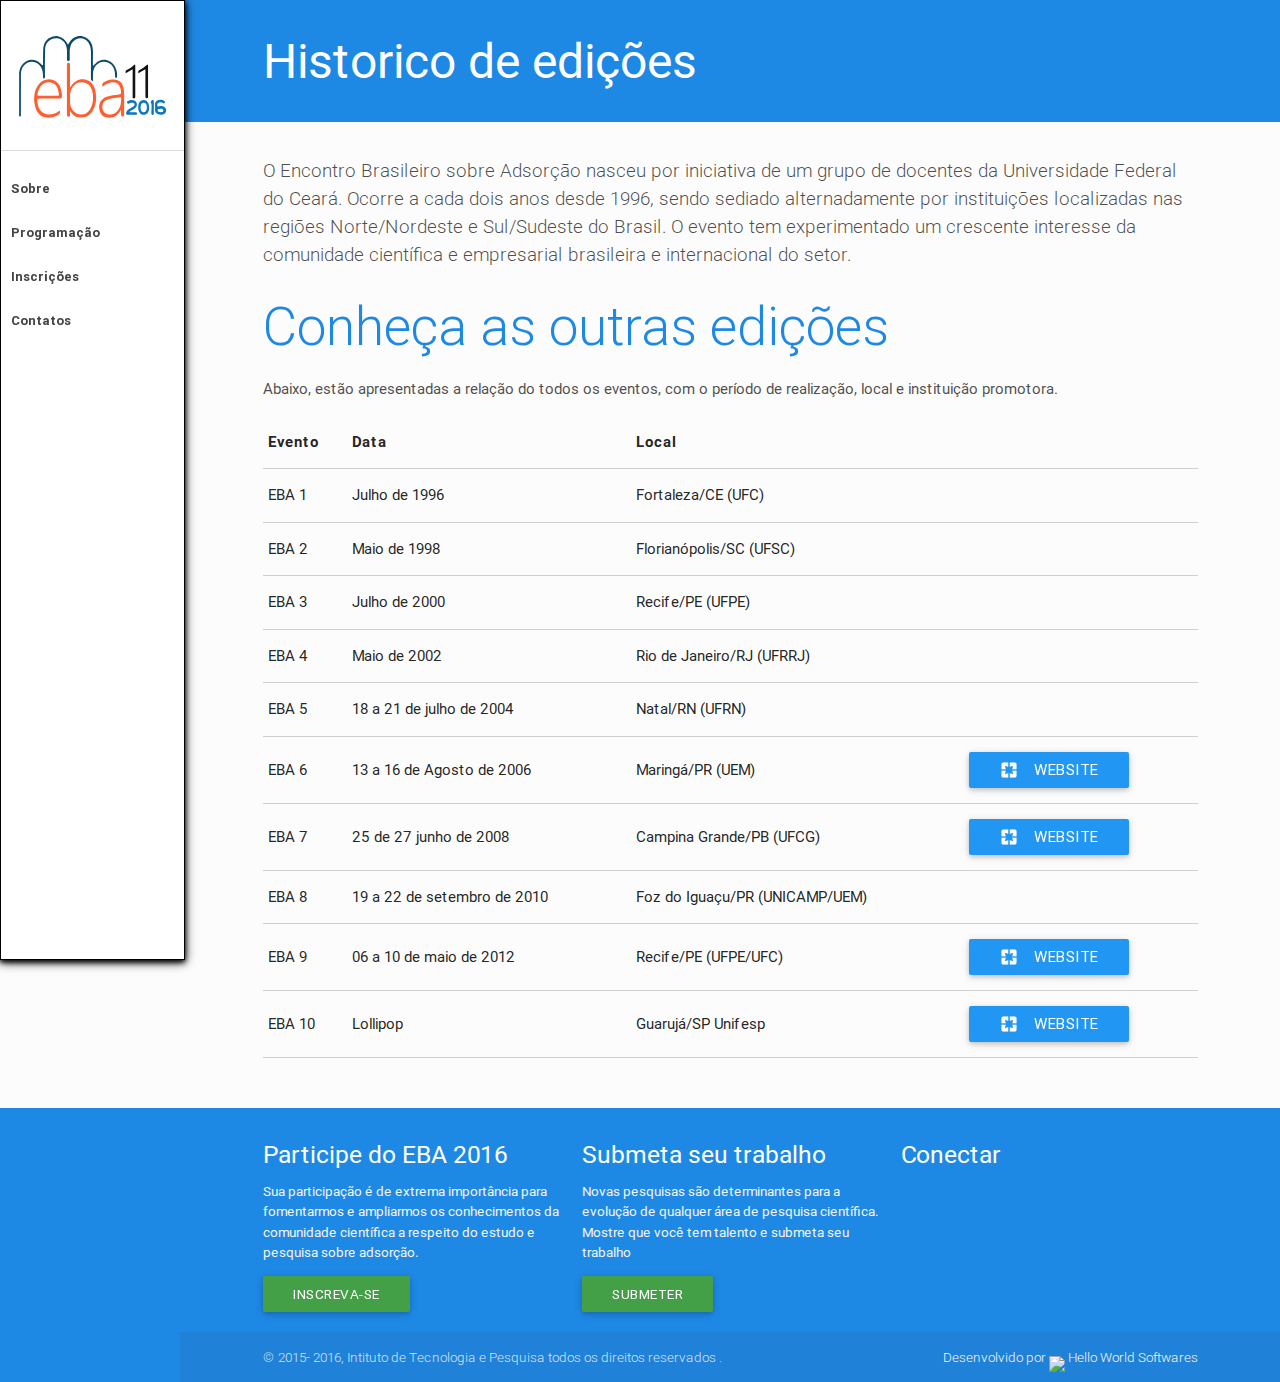
==== add/inscrever.html @ fa207af8 "layout inicial" ====
<!DOCTYPE html>
<html lang="en">

<head>
    <meta http-equiv="Content-Type" content="text/html; charset=UTF-8" />
    <meta name="viewport" content="width=device-width, initial-scale=1, maximum-scale=1.0" />
    <title>EBA Encontro Brasileiro sobre Adsorção </title>

    <!-- CSS  -->
    <link href="https://fonts.googleapis.com/icon?family=Material+Icons" rel="stylesheet">
    <link href="../css/materialize.css" type="text/css" rel="stylesheet" media="screen,projection" />
    <link href="../css/style.css" type="text/css" rel="stylesheet" media="screen,projection" />
    <link href="../css/animate.css" type="text/css" rel="stylesheet" media="screen,projection" />
    <link rel="stylesheet" href="https://cdnjs.cloudflare.com/ajax/libs/material-design-iconic-font/2.1.1/css/material-design-iconic-font.min.css">
</head>

<body>

    <header>
        <nav class="top-nav">
            <div class="container wow">
                <div class="nav-wrapper wow zoomIn"><a class="page-title truncate">Historico de edições</a>
                </div>
            </div>
        </nav>


        <div class="container"><a href="../index.html" data-activates="nav-mobile" class="button-collapse top-nav full hide-on-large-only"><i class="mdi-navigation-menu"></i></a>
        </div>
        <ul id="nav-mobile" class="side-nav fixed " style="width: 185px;">
            <li class="logo">
                <a id="logo-container" href="../index.html" class="brand-logo wow zoomIn">
                    <img src="../res/eba.svg" style="max-width:150px"> </a>
            </li>


            <li class="no-padding">
                <ul class="collapsible  collapsible-accordion">
                    <li class="bold"><a class="collapsible-header  waves-effect waves-blue">Sobre</a>
                        <div class="collapsible-body" style="display: block;">
                            <ul>
                                <li><a href="../index.html#objetivo">Objetivos</a>
                                </li>
                                <li><a href="../index.html#areas">Áreas</a>
                                </li>
                                <li><a href="../index.html#apoio">Patrocinadores</a>
                                </li>
                                <li><a href="../sobre/historico.html">Histórico</a>
                                </li>
                                <li><a href="../sobre/organizacao.html">Comissão Organizadora</a>
                                </li>
                                <li><a href="../sobre/comite.html">Comitê Científico</a>
                                </li>

                            </ul>
                        </div>
                    </li>


                    <li class="no-padding">
                        <ul class="collapsible collapsible-accordion">

                            <li class="bold">
                                <a class="collapsible-header  waves-effect waves-blue">Programação</a>
                                <div class="collapsible-body" style="display: block;">
                                    <ul>
                                        <li><a href="../programacao/palestras.html">Palestras e cursos</a>
                                        </li>
                                        <li><a href="../programacao/conferencistas.html">Conferencistas</a>
                                        </li>
                                        <li><a href="../programacao/escola.html">Escola de adsorção</a>
                                        </li>

                                    </ul>
                                </div>
                            </li>
                        </ul>
                    </li>


                    <li class="no-padding">
                        <ul class="collapsible collapsible-accordion">

                            <li class="bold">
                                <a class="collapsible-header  waves-effect waves-blue">Inscrições</a>
                                <div class="collapsible-body" style="display: block;">
                                    <ul>
                                        <li class="active"><a href="../add/inscrever.html">Increver-se</a>
                                        </li>
                                        <li><a href="../add/trabalho.html">Submeter trabalho</a>
                                        </li>
                                    </ul>
                                </div>
                            </li>
                        </ul>
                    </li>


                    <li class="no-padding">
                        <ul class="collapsible collapsible-accordion">

                            <li class="bold">
                                <a class="collapsible-header  waves-effect waves-blue">Contatos</a>
                                <div class="collapsible-body" style="display: block;">
                                    <ul>
                                        <li><a href="../contato/local.html">Midias digitais</a>
                                        </li>

                                        <li><a href="../contato/local.html#local">Local</a>
                                        </li>
                                        <li><a href="../contato/local.html#hospedagem">Hospedagem</a>
                                        </li>
                                        <li><a href="../contato/faq.html">Dúvidas</a>
                                        </li>
                                    </ul>
                                </div>
                            </li>
                        </ul>
                    </li>


                </ul>

            </li>
        </ul>

    </header>

    <main>
        <div class="container">
            <div class="row">

                <div class="col s12 m12 l12">

                    <div class="section wow">
                        <div id="roboto" class="scrollspy wow slideInLeft">

                            <p class="caption">O Encontro Brasileiro sobre Adsorção nasceu por iniciativa de um grupo de docentes da Universidade Federal do Ceará. Ocorre a cada dois anos desde 1996, sendo sediado alternadamente por instituições localizadas nas regiões Norte/Nordeste e Sul/Sudeste do Brasil. O evento tem experimentado um crescente interesse da comunidade científica e empresarial brasileira e internacional do setor. </p>
                        </div>


                        <div id="headers" class="section scrollspy" style="padding-top: 0px;">
                            <h2 class="header wow slideInRight">Conheça as outras edições</h2>
                            <p class="wow slideInLeft">Abaixo, estão apresentadas a relação do todos os eventos, com o período de realização, local e instituição promotora.</p>

                            <table class="bordered hoverable responsive-table wow zoomIn">
                                <thead>
                                    <tr>
                                        <th data-field="id">Evento</th>
                                        <th data-field="data">Data</th>
                                        <th data-field="local">Local</th>
                                        <th data-field="url"></th>
                                    </tr>
                                </thead>

                                <tbody>
                                    <tr>
                                        <td>EBA 1</td>
                                        <td>Julho de 1996</td>
                                        <td>Fortaleza/CE (UFC)</td>
                                        <td>
                                        </td>
                                    </tr>
                                    <tr>
                                        <td>EBA 2</td>
                                        <td>Maio de 1998</td>
                                        <td>Florianópolis/SC (UFSC)</td>
                                        <td></td>
                                    </tr>
                                    <tr>
                                        <td>EBA 3</td>
                                        <td>Julho de 2000</td>
                                        <td>Recife/PE (UFPE)</td>
                                        <td></td>
                                    </tr>
                                    <tr>
                                        <td>EBA 4</td>
                                        <td>Maio de 2002</td>
                                        <td>Rio de Janeiro/RJ (UFRRJ)</td>
                                        <td></td>
                                    </tr>
                                    <tr>
                                        <td>EBA 5</td>
                                        <td>18 a 21 de julho de 2004</td>
                                        <td>Natal/RN (UFRN)</td>
                                        <td></td>
                                    </tr>
                                    <tr>
                                        <td>EBA 6</td>
                                        <td>13 a 16 de Agosto de 2006</td>
                                        <td>Maringá/PR (UEM)</td>
                                        <td><a class="waves-effect waves-light  blue btn" href="http://www.deq.uem.br/eventos/eba2006/eng/principal.htm" target="_blank"><i class="material-icons left">pages</i>website</a>

                                        </td>
                                    </tr>
                                    <tr>
                                        <td>EBA 7</td>
                                        <td>25 de 27 junho de 2008</td>
                                        <td>Campina Grande/PB (UFCG)</td>
                                        <td><a class="waves-effect waves-light  blue btn" href="http://eba7.cct.ufcg.edu.br/" target="_blank"><i class="material-icons left">pages</i>website</a>

                                        </td>
                                    </tr>
                                    <tr>
                                        <td>EBA 8</td>
                                        <td>19 a 22 de setembro de 2010</td>
                                        <td>Foz do Iguaçu/PR (UNICAMP/UEM)</td>
                                        <td></td>
                                    </tr>
                                    <tr>
                                        <td>EBA 9</td>
                                        <td>06 a 10 de maio de 2012</td>
                                        <td>Recife/PE (UFPE/UFC)</td>
                                        <td><a class="waves-effect waves-light  blue btn" href="http://eba2012.blogspot.com.br/" target="_blank"><i class="material-icons left">pages</i>website</a>

                                        </td>
                                    </tr>
                                    <tr>
                                        <td>EBA 10</td>
                                        <td>Lollipop</td>
                                        <td>Guarujá/SP Unifesp</td>
                                        <td><a class="waves-effect waves-light  blue btn" href="http://www2.unifesp.br/home_diadema/eba2014/" target="_blank"><i class="material-icons left">pages</i>website</a>

                                        </td>
                                    </tr>


                                </tbody>
                            </table>

                        </div>





                    </div>

                </div>

            </div>
        </div>
        <!-- End Container -->
    </main>


    <footer class="page-footer">
        <div class="container">
            <div class="row">
                <div class="col l4 s12">
                    <h5 class="white-text">Participe do EBA 2016</h5>
                    <p class="grey-text text-lighten-4">Sua participação é de extrema importância para fomentarmos e ampliarmos os conhecimentos da comunidade científica a respeito do estudo e pesquisa sobre adsorção.</p>



                    <button class="btn waves-effect waves-green green darken-1" type="submit" name="action">Inscreva-se</button>


                </div>
                <div class="col l4 s12">
                    <h5 class="white-text">Submeta seu trabalho</h5>
                    <p class="grey-text text-lighten-4">Novas pesquisas são determinantes para a evolução de qualquer área de pesquisa científica. Mostre que você tem talento e submeta seu trabalho</p>
                    <a class="btn waves-effect waves-light green darken-1" target="_blank" href="">Submeter</a>
                </div>
                <div class="col l4 s12" style="overflow: hidden;">
                    <h5 class="white-text">Conectar</h5>


                    <iframe id="twitter-widget-0" scrolling="no" frameborder="0" allowtransparency="true" src="http://platform.twitter.com/widgets/follow_button.36a0bf81ff285eb6cad31df608651a2f.pt.html#_=1436467638338&amp;dnt=true&amp;id=twitter-widget-0&amp;lang=pt&amp;screen_name=MaterializeCSS&amp;show_count=true&amp;show_screen_name=true&amp;size=l" class="twitter-follow-button twitter-follow-button" title="Twitter Follow Button" data-twttr-rendered="true" style="position: static; visibility: visible; width: 305px; height: 28px;"></iframe>
                    <br>
                    <div id="___follow_0" style="text-indent: 0px; margin: 0px; padding: 0px; border-style: none; float: none; line-height: normal; font-size: 1px; vertical-align: baseline; display: inline-block; width: 146px; height: 24px; background: transparent;">
                        <iframe frameborder="0" hspace="0" marginheight="0" marginwidth="0" scrolling="no" style="position: static; top: 0px; width: 146px; margin: 0px; border-style: none; left: 0px; visibility: visible; height: 24px;" tabindex="0" vspace="0" width="100%" id="I0_1436467638289" name="I0_1436467638289" src="https://apis.google.com/u/0/_/widget/render/follow?usegapi=1&amp;annotation=bubble&amp;height=24&amp;rel=publisher&amp;origin=http%3A%2F%2Fmaterializecss.com&amp;url=https%3A%2F%2Fplus.google.com%2F108619793845925798422&amp;gsrc=3p&amp;ic=1&amp;jsh=m%3B%2F_%2Fscs%2Fapps-static%2F_%2Fjs%2Fk%3Doz.gapi.pt_BR.GdIo_KdIb4k.O%2Fm%3D__features__%2Fam%3DQQ%2Frt%3Dj%2Fd%3D1%2Ft%3Dzcms%2Frs%3DAGLTcCMRjA0hIP6hquuXfRncz-bacODNyg#_methods=onPlusOne%2C_ready%2C_close%2C_open%2C_resizeMe%2C_renderstart%2Concircled%2Cdrefresh%2Cerefresh%2Conload&amp;id=I0_1436467638289&amp;parent=http%3A%2F%2Fmaterializecss.com&amp;pfname=&amp;rpctoken=41582287" data-gapiattached="true"></iframe>
                    </div>
                </div>
            </div>
        </div>
        <div class="footer-copyright">
            <div class="container">© 2015- 2016, Intituto de Tecnologia e Pesquisa todos os direitos reservados . <a class="grey-text text-lighten-4 right" href="http://www.helloworldsoft.com" target="_blank">Desenvolvido por <img src="http://helloworldsoft.com/img/marca%20fundo%20transparente.png" style="max-height:30px;margin-bottom: -10px;"> Hello World Softwares</a> </div>
        </div>
    </footer>

    <!--  Scripts-->
    <script src="https://code.jquery.com/jquery-2.1.1.min.js"></script>
    <script src="../js/materialize.js"></script>
    <script src="../js/init.js"></script>
    <script src="https://cdnjs.cloudflare.com/ajax/libs/wow/1.1.2/wow.js"></script>
    <script>
        new WOW().init();
    </script>
    <script src="../js/init.js"></script>

</body>

</html>
---- css/style.css ----
/* Custom Stylesheet */
/**
 * Use this file to override Materialize files so you can update
 * the core Materialize files in the future
 *
 * Made By MaterializeCSS.com
 */

.icon-block {
    padding: 0 15px;
}

.icon-block .material-icons {
    font-size: inherit;
}

.os-animation {
    opacity: 0;
}

.os-animation.animated {
    opacity: 1;
}

.parallax-titulo h3,
.parallax-titulo h4,
.parallax-titulo h5,
.parallax-titulo h2 {
    color: white;
    text-shadow: 2px 2px rgba(51, 51, 51, 0.5);
    text-align: center;
}

#map {
    border: 2px solid #0099ff;
    margin-top: 20px;
    border-radius: 50%;
box-shadow: 0 4px 5px 0 rgba(1, 0, 0, 0.66), 0 2px 10px 0 rgba(0, 0, 0, 0.72);
   
}
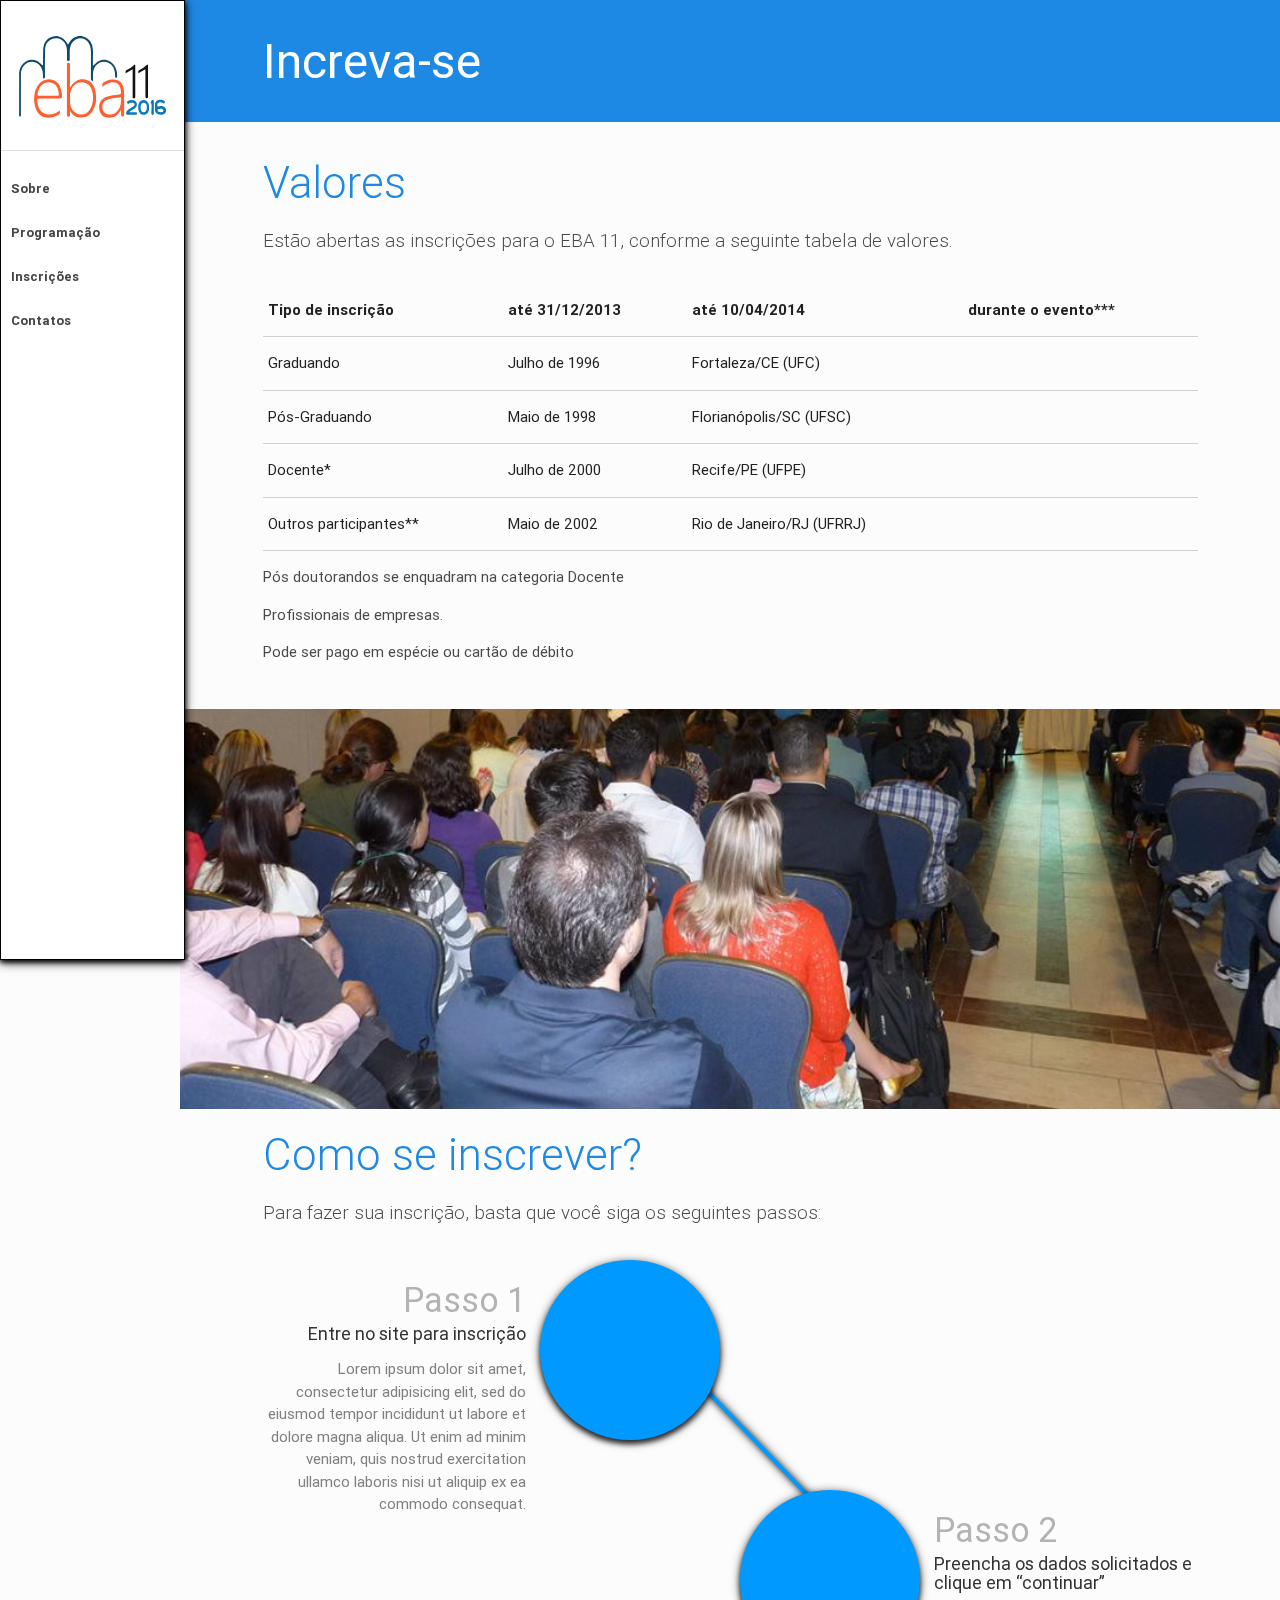
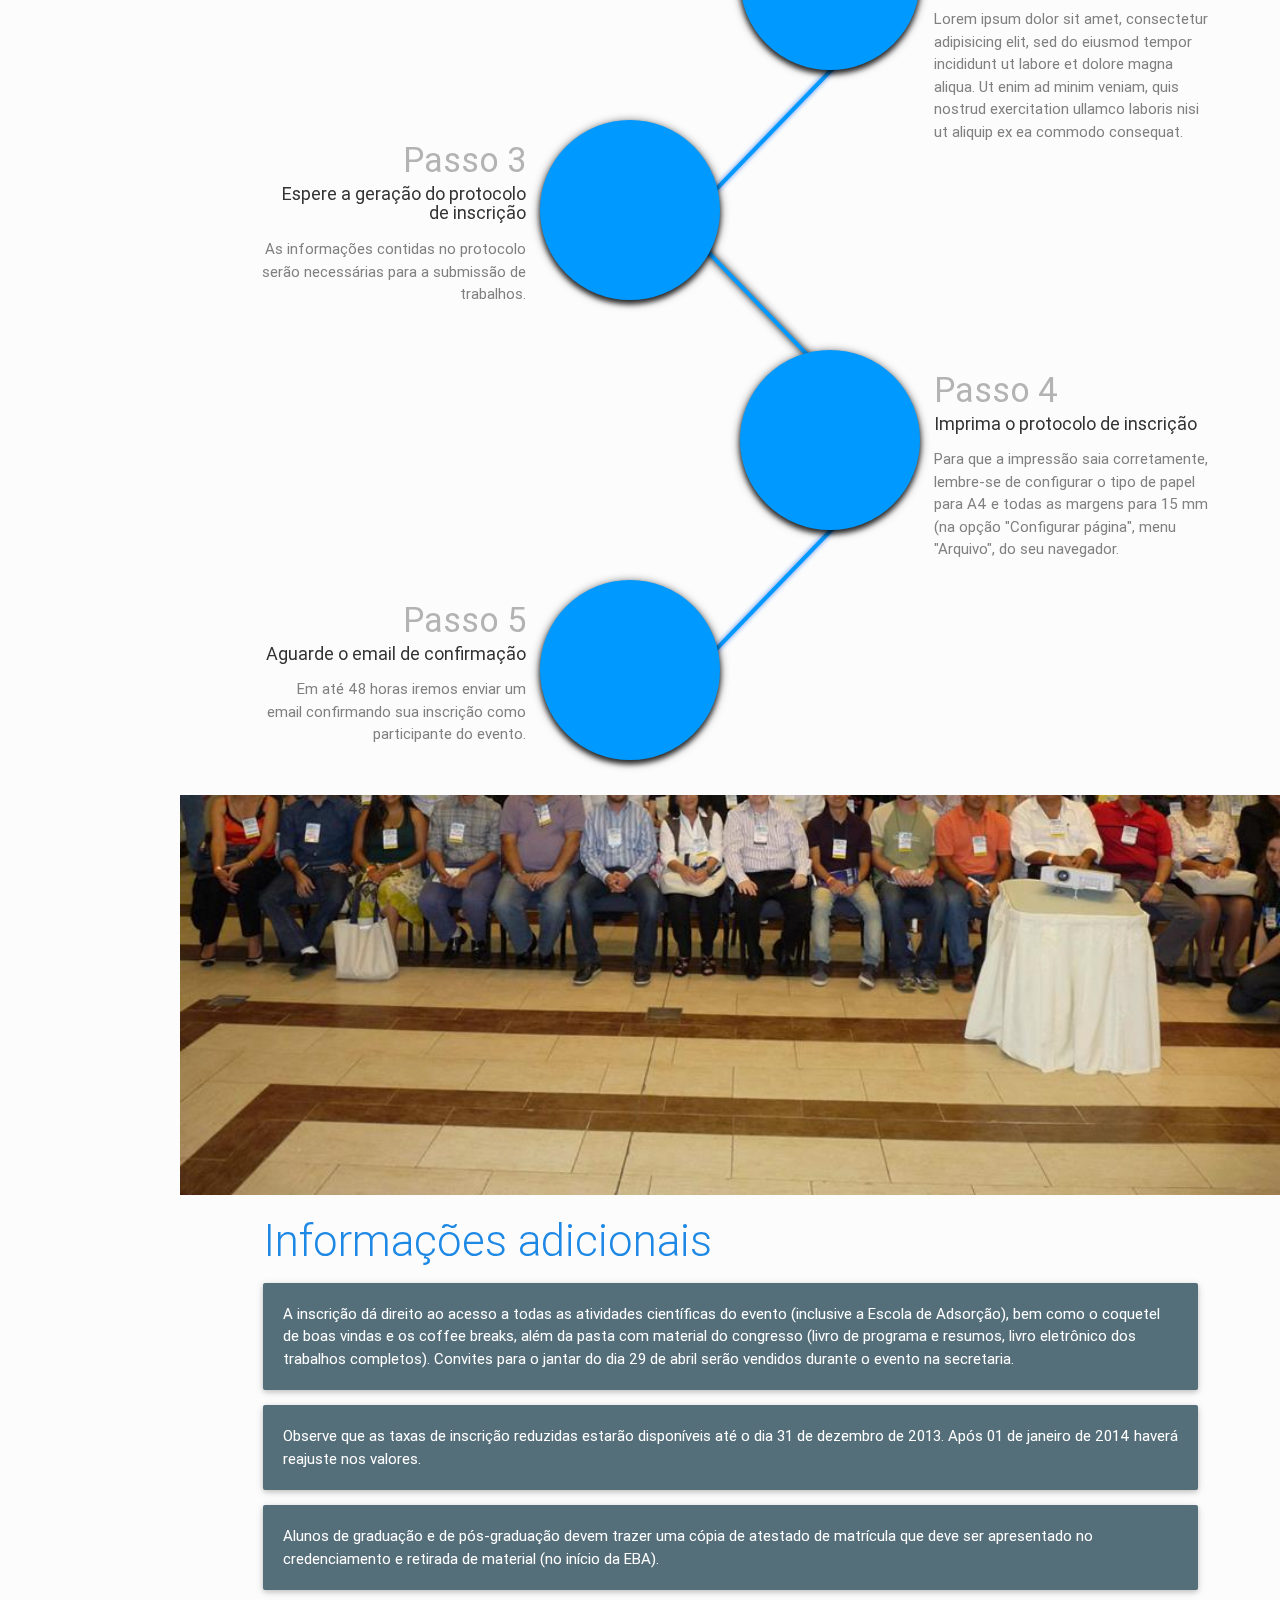
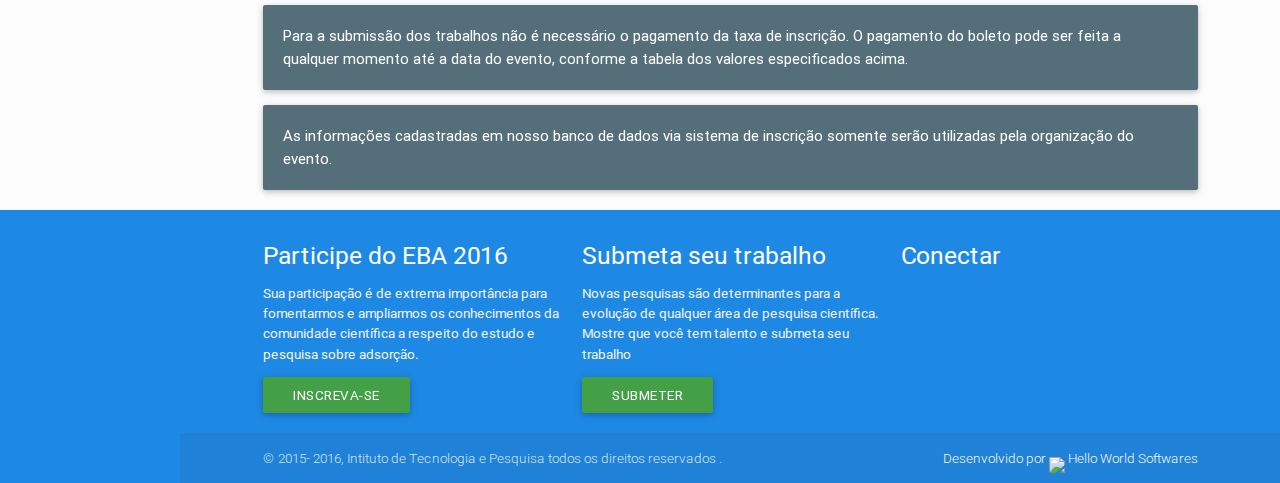
==== commit eed62448: "Inclusão das opções de inscrever e submeter trabalhos." ====
--- a/add/inscrever.html
+++ b/add/inscrever.html
@@ -5,6 +5,7 @@
     <meta http-equiv="Content-Type" content="text/html; charset=UTF-8" />
     <meta name="viewport" content="width=device-width, initial-scale=1, maximum-scale=1.0" />
     <title>EBA Encontro Brasileiro sobre Adsorção </title>
+     <link rel="icon" type="image/png"  href="http://irdl.info.yorku.ca/files/2014/04/category-icon-speaker.png">
 
     <!-- CSS  -->
     <link href="https://fonts.googleapis.com/icon?family=Material+Icons" rel="stylesheet">
@@ -19,7 +20,7 @@
     <header>
         <nav class="top-nav">
             <div class="container wow">
-                <div class="nav-wrapper wow zoomIn"><a class="page-title truncate">Historico de edições</a>
+                <div class="nav-wrapper wow zoomIn"><a class="page-title truncate">Increva-se</a>
                 </div>
             </div>
         </nav>
@@ -29,7 +30,7 @@
         </div>
         <ul id="nav-mobile" class="side-nav fixed " style="width: 185px;">
             <li class="logo">
-                <a id="logo-container" href="../index.html" class="brand-logo wow zoomIn">
+                <a id="logo-container" href="../index.html" class="brand-logo animated zoomIn">
                     <img src="../res/eba.svg" style="max-width:150px"> </a>
             </li>
 
@@ -128,119 +129,214 @@
 
     <main>
         <div class="container">
-            <div class="row">
-
-                <div class="col s12 m12 l12">
-
-                    <div class="section wow">
-                        <div id="roboto" class="scrollspy wow slideInLeft">
-
-                            <p class="caption">O Encontro Brasileiro sobre Adsorção nasceu por iniciativa de um grupo de docentes da Universidade Federal do Ceará. Ocorre a cada dois anos desde 1996, sendo sediado alternadamente por instituições localizadas nas regiões Norte/Nordeste e Sul/Sudeste do Brasil. O evento tem experimentado um crescente interesse da comunidade científica e empresarial brasileira e internacional do setor. </p>
-                        </div>
-
-
-                        <div id="headers" class="section scrollspy" style="padding-top: 0px;">
-                            <h2 class="header wow slideInRight">Conheça as outras edições</h2>
-                            <p class="wow slideInLeft">Abaixo, estão apresentadas a relação do todos os eventos, com o período de realização, local e instituição promotora.</p>
-
-                            <table class="bordered hoverable responsive-table wow zoomIn">
-                                <thead>
-                                    <tr>
-                                        <th data-field="id">Evento</th>
-                                        <th data-field="data">Data</th>
-                                        <th data-field="local">Local</th>
-                                        <th data-field="url"></th>
-                                    </tr>
-                                </thead>
-
-                                <tbody>
-                                    <tr>
-                                        <td>EBA 1</td>
-                                        <td>Julho de 1996</td>
-                                        <td>Fortaleza/CE (UFC)</td>
-                                        <td>
-                                        </td>
-                                    </tr>
-                                    <tr>
-                                        <td>EBA 2</td>
-                                        <td>Maio de 1998</td>
-                                        <td>Florianópolis/SC (UFSC)</td>
-                                        <td></td>
-                                    </tr>
-                                    <tr>
-                                        <td>EBA 3</td>
-                                        <td>Julho de 2000</td>
-                                        <td>Recife/PE (UFPE)</td>
-                                        <td></td>
-                                    </tr>
-                                    <tr>
-                                        <td>EBA 4</td>
-                                        <td>Maio de 2002</td>
-                                        <td>Rio de Janeiro/RJ (UFRRJ)</td>
-                                        <td></td>
-                                    </tr>
-                                    <tr>
-                                        <td>EBA 5</td>
-                                        <td>18 a 21 de julho de 2004</td>
-                                        <td>Natal/RN (UFRN)</td>
-                                        <td></td>
-                                    </tr>
-                                    <tr>
-                                        <td>EBA 6</td>
-                                        <td>13 a 16 de Agosto de 2006</td>
-                                        <td>Maringá/PR (UEM)</td>
-                                        <td><a class="waves-effect waves-light  blue btn" href="http://www.deq.uem.br/eventos/eba2006/eng/principal.htm" target="_blank"><i class="material-icons left">pages</i>website</a>
-
-                                        </td>
-                                    </tr>
-                                    <tr>
-                                        <td>EBA 7</td>
-                                        <td>25 de 27 junho de 2008</td>
-                                        <td>Campina Grande/PB (UFCG)</td>
-                                        <td><a class="waves-effect waves-light  blue btn" href="http://eba7.cct.ufcg.edu.br/" target="_blank"><i class="material-icons left">pages</i>website</a>
-
-                                        </td>
-                                    </tr>
-                                    <tr>
-                                        <td>EBA 8</td>
-                                        <td>19 a 22 de setembro de 2010</td>
-                                        <td>Foz do Iguaçu/PR (UNICAMP/UEM)</td>
-                                        <td></td>
-                                    </tr>
-                                    <tr>
-                                        <td>EBA 9</td>
-                                        <td>06 a 10 de maio de 2012</td>
-                                        <td>Recife/PE (UFPE/UFC)</td>
-                                        <td><a class="waves-effect waves-light  blue btn" href="http://eba2012.blogspot.com.br/" target="_blank"><i class="material-icons left">pages</i>website</a>
-
-                                        </td>
-                                    </tr>
-                                    <tr>
-                                        <td>EBA 10</td>
-                                        <td>Lollipop</td>
-                                        <td>Guarujá/SP Unifesp</td>
-                                        <td><a class="waves-effect waves-light  blue btn" href="http://www2.unifesp.br/home_diadema/eba2014/" target="_blank"><i class="material-icons left">pages</i>website</a>
-
-                                        </td>
-                                    </tr>
-
-
-                                </tbody>
-                            </table>
-
-                        </div>
-
-
-
-
-
+
+
+            <div class="col s12 m12 l12">
+
+                <div class="section wow">
+                    <div id="roboto" class="scrollspy wow slideInLeft">
+                        <h3 class="header">Valores</h3>
+                        <p class="caption">Estão abertas as inscrições para o EBA 11, conforme a seguinte tabela de valores.</p>
                     </div>
 
-                </div>
-
-            </div>
-        </div>
-        <!-- End Container -->
+
+                    <div id="headers" class="section scrollspy" style="padding-top: 0px;">
+
+
+                        <table class="bordered hoverable responsive-table wow zoomIn">
+                            <thead>
+                                <tr>
+                                    <th data-field="id">Tipo de inscrição</th>
+                                    <th data-field="data">até 31/12/2013</th>
+                                    <th data-field="local">até 10/04/2014</th>
+                                    <th data-field="url">durante o evento***</th>
+                                </tr>
+                            </thead>
+
+                            <tbody>
+                                <tr>
+                                    <td>Graduando</td>
+                                    <td>Julho de 1996</td>
+                                    <td>Fortaleza/CE (UFC)</td>
+                                    <td>
+                                    </td>
+                                </tr>
+                                <tr>
+                                    <td>Pós-Graduando</td>
+                                    <td>Maio de 1998</td>
+                                    <td>Florianópolis/SC (UFSC)</td>
+                                    <td></td>
+                                </tr>
+                                <tr>
+                                    <td>Docente*</td>
+                                    <td>Julho de 2000</td>
+                                    <td>Recife/PE (UFPE)</td>
+                                    <td></td>
+                                </tr>
+                                <tr>
+                                    <td>Outros participantes**</td>
+                                    <td>Maio de 2002</td>
+                                    <td>Rio de Janeiro/RJ (UFRRJ)</td>
+                                    <td></td>
+                                </tr>
+                            </tbody>
+                        </table>
+
+                        <p class="wow slideInLeft">Pós doutorandos se enquadram na categoria Docente</p>
+                        <p class="wow slideInRight">Profissionais de empresas.</p>
+                        <p class="wow slideInLeft">Pode ser pago em espécie ou cartão de débito</p>
+                    </div>
+                </div>
+            </div>
+        </div>
+
+        <div class="parallax-container" style="max-height:400px;">
+            <div class="parallax">
+                <img src="../img/eba01.jpg">
+                <div class="parallax-titulo">
+                </div>
+            </div>
+        </div>
+
+
+        <div class="container">
+            <h3 class="header wow fadeInRight ">Como se inscrever?</h3>
+            <p class="caption wow slideInLeft">
+                Para fazer sua inscrição, basta que você siga os seguintes passos:
+            </p>
+            <div class="container">
+
+                <div class=" row col l12">
+
+                    <ul class="timeline">
+                        <li class="wow slideInLeft">
+                            <div class="timeline-image wow flipInX">
+                                <img class="circle responsive-img" src="http://lorempixel.com/250/250/cats/1" alt="">
+                            </div>
+                            <div class="timeline-panel wow zoomIn">
+                                <div class="timeline-heading">
+                                    <h4>Passo 1</h4>
+                                    <h4 class="subheading">Entre no site para inscrição</h4>
+                                </div>
+                                <div class="timeline-body">
+                                    <p class="text-muted ">
+                                        Lorem ipsum dolor sit amet, consectetur adipisicing elit, sed do eiusmod tempor incididunt ut labore et dolore magna aliqua. Ut enim ad minim veniam, quis nostrud exercitation ullamco laboris nisi ut aliquip ex ea commodo consequat.
+                                    </p>
+                                </div>
+                            </div>
+                            <div class="line"></div>
+                        </li>
+                        <li class="timeline-inverted wow slideInRight">
+                            <div class="timeline-image">
+                                <img class="circle responsive-img" src="http://lorempixel.com/250/250/cats/2" alt="">
+                            </div>
+                            <div class="timeline-panel">
+                                <div class="timeline-heading">
+                                    <h4>Passo 2</h4>
+                                    <h4 class="subheading">Preencha os dados solicitados e clique em “continuar”</h4>
+                                </div>
+                                <div class="timeline-body">
+                                    <p class="text-muted">
+                                        Lorem ipsum dolor sit amet, consectetur adipisicing elit, sed do eiusmod tempor incididunt ut labore et dolore magna aliqua. Ut enim ad minim veniam, quis nostrud exercitation ullamco laboris nisi ut aliquip ex ea commodo consequat.
+                                    </p>
+                                </div>
+                            </div>
+                            <div class="line"></div>
+                        </li>
+                        <li class="wow slideInLeft">
+                            <div class="timeline-image">
+                                <img class="circle responsive-img" src="http://lorempixel.com/250/250/cats/3" alt="">
+                            </div>
+                            <div class="timeline-panel">
+                                <div class="timeline-heading">
+                                    <h4>Passo 3</h4>
+                                    <h4 class="subheading">Espere a geração do protocolo de inscrição </h4>
+                                </div>
+                                <div class="timeline-body">
+                                    <p class="text-muted">
+                                        As informações contidas no protocolo serão necessárias para a submissão de trabalhos.
+                                    </p>
+                                </div>
+                            </div>
+                            <div class="line"></div>
+                        </li>
+                        <li class="timeline-inverted wow slideInRight">
+                            <div class="timeline-image">
+                                <img class="circle responsive-img" src="http://lorempixel.com/250/250/cats/4" alt="">
+                            </div>
+                            <div class="timeline-panel">
+                                <div class="timeline-heading">
+                                    <h4>Passo 4</h4>
+                                    <h4 class="subheading">Imprima o protocolo de inscrição</h4>
+                                </div>
+                                <div class="timeline-body">
+                                    <p class="text-muted">
+                                        Para que a impressão saia corretamente, lembre-se de configurar o tipo de papel para A4 e todas as margens para 15 mm (na opção "Configurar página", menu "Arquivo", do seu navegador.
+                                    </p>
+                                </div>
+                            </div>
+                            <div class="line"></div>
+                        </li>
+                        <li class="wow slideInLeft">
+                            <div class="timeline-image">
+                                <img class="circle responsive-img" src="http://lorempixel.com/250/250/cats/5" alt="">
+                            </div>
+                            <div class="timeline-panel">
+                                <div class="timeline-heading">
+                                    <h4>Passo 5</h4>
+                                    <h4 class="subheading">Aguarde o email de confirmação</h4>
+                                </div>
+                                <div class="timeline-body">
+                                    <p class="text-muted">
+                                        Em até 48 horas iremos enviar um email confirmando sua inscrição como participante do evento.
+                                    </p>
+                                </div>
+                            </div>
+                        </li>
+                    </ul>
+                </div>
+            </div>
+        </div>
+
+        <div class="parallax-container" style="max-height:400px;">
+            <div class="parallax">
+                <img src="../img/eba02.jpg">
+                <div class="parallax-titulo">
+                </div>
+            </div>
+        </div>
+
+        <div class="container">
+            <h3 class="header wow fadeInRight ">Informações adicionais</h3>
+
+            <div class="card-panel blue-grey darken-1  wow fadeInUp" data-wow-delay="0.1s" style="color:white">
+                A inscrição dá direito ao acesso a todas as atividades científicas do evento (inclusive a Escola de Adsorção), bem como o coquetel de boas vindas e os coffee breaks, além da pasta com material do congresso (livro de programa e resumos, livro eletrônico dos trabalhos completos). Convites para o jantar do dia 29 de abril serão vendidos durante o evento na secretaria.
+            </div>
+
+            <div>
+
+                <div class="card-panel blue-grey darken-1 wow fadeInUp" data-wow-delay="0.3s" style="color:white">
+                    Observe que as taxas de inscrição reduzidas estarão disponíveis até o dia 31 de dezembro de 2013. Após 01 de janeiro de 2014 haverá reajuste nos valores.
+                </div>
+
+                <div class="card-panel blue-grey darken-1 wow fadeInUp" data-wow-delay="0.5s" style="color:white">
+                    Alunos de graduação e de pós-graduação devem trazer uma cópia de atestado de matrícula que deve ser apresentado no credenciamento e retirada de material (no início da EBA).
+                </div>
+
+
+                <div class="card-panel blue-grey  darken-1 wow fadeInUp" data-wow-delay="0.7s" style="color:white">
+                    Para a submissão dos trabalhos não é necessário o pagamento da taxa de inscrição. O pagamento do boleto pode ser feita a qualquer momento até a data do evento, conforme a tabela dos valores especificados acima.
+                </div>
+
+
+                <div class="card-panel blue-grey  darken-1 wow fadeInUp" data-wow-delay="0.9s" style="color:white">
+                    As informações cadastradas em nosso banco de dados via sistema de inscrição somente serão utilizadas pela organização do evento.
+                </div>
+
+
+
+            </div>
+
     </main>
 
 
--- a/css/style.css
+++ b/css/style.css
@@ -35,8 +35,276 @@
     border: 2px solid #0099ff;
     margin-top: 20px;
     border-radius: 50%;
-box-shadow: 0 4px 5px 0 rgba(1, 0, 0, 0.66), 0 2px 10px 0 rgba(0, 0, 0, 0.72);
-   
-}
-
-
+    box-shadow: 0 4px 5px 0 rgba(1, 0, 0, 0.66), 0 2px 10px 0 rgba(0, 0, 0, 0.72);
+}
+/* TIMELINE*/
+
+.timeline {
+    position: relative;
+    padding: 4px 0 0 0;
+    margin-top: 22px;
+    list-style: none;
+}
+
+.timeline>li:nth-child(even) {
+    position: relative;
+    margin-bottom: 50px;
+    height: 180px;
+    right: -100px;
+}
+
+.timeline>li:nth-child(odd) {
+    position: relative;
+    margin-bottom: 50px;
+    height: 180px;
+    left: -100px;
+}
+
+.timeline>li:before,
+.timeline>li:after {
+    content: " ";
+    display: table;
+}
+
+.timeline>li:after {
+    clear: both;
+    min-height: 170px;
+}
+
+.timeline > li .timeline-panel {
+    position: relative;
+    float: left;
+    width: 41%;
+    padding: 0 30px 20px 40px;
+    text-align: right;
+}
+
+.timeline>li .timeline-panel:before {
+    right: auto;
+    left: -15px;
+    border-right-width: 15px;
+    border-left-width: 0;
+}
+
+.timeline>li .timeline-panel:after {
+    right: auto;
+    left: -14px;
+    border-right-width: 14px;
+    border-left-width: 0;
+}
+
+.timeline>li .timeline-image {
+    z-index: 100;
+    position: absolute;
+    left: 50%;
+    border: 3px solid #0099ff;
+    border-radius: 100%;
+    background-color: #0099ff;
+    box-shadow: 0 4px 5px 0 rgba(1, 0, 0, 0.66), 0 2px 10px 0 rgba(0, 0, 0, 0.72);
+    width: 180px;
+    height: 180px;
+    margin-left: -90px;
+}
+
+.timeline>li .timeline-image h4 {
+    margin-top: 12px;
+    font-size: 10px;
+    line-height: 14px;
+}
+
+.timeline>li.timeline-inverted>.timeline-panel {
+    float: right;
+    padding: 0 30px 20px 30px;
+    text-align: left;
+}
+
+.timeline>li.timeline-inverted>.timeline-panel:before {
+    right: auto;
+    left: -15px;
+    border-right-width: 15px;
+    border-left-width: 0;
+}
+
+.timeline>li.timeline-inverted>.timeline-panel:after {
+    right: auto;
+    left: -14px;
+    border-right-width: 14px;
+    border-left-width: 0;
+}
+
+.timeline>li:last-child {
+    margin-bottom: 0;
+}
+
+.timeline .timeline-heading h4 {
+    margin-top: 22px;
+    margin-bottom: 4px;
+    padding: 0;
+    color: #b3b3b3;
+}
+
+.timeline .timeline-heading h4.subheading {
+    margin: 0;
+    padding: 0;
+    text-transform: none;
+    font-size: 18px;
+    color: #333333;
+}
+
+.timeline .timeline-body>p,
+.timeline .timeline-body>ul {
+    margin-bottom: 0;
+    color: #808080;
+}
+/*Style for even div.line*/
+
+.timeline>li:nth-child(odd) .line:before {
+    content: "";
+    position: absolute;
+    top: 60px;
+    bottom: 0;
+    left: 570px;
+    width: 4px;
+    height: 320px;
+    background-color: #0099ff;
+    -ms-transform: rotate(-44deg);
+    /* IE 9 */
+    
+    -webkit-transform: rotate(-44deg);
+    /* Safari */
+    
+    transform: rotate(-44deg);
+    box-shadow: 0 4px 5px 0 rgba(1, 0, 0, 0.66), 0 2px 10px 0 rgba(0, 0, 0, 0.72);
+}
+/*Style for odd div.line*/
+
+.timeline>li:nth-child(even) .line:before {
+    content: "";
+    position: absolute;
+    top: 60px;
+    bottom: 0;
+    left: 360px;
+    width: 4px;
+    height: 340px;
+    background-color: #0099ff;
+    -ms-transform: rotate(44deg);
+    /* IE 9 */
+    
+    -webkit-transform: rotate(44deg);
+    /* Safari */
+    
+    transform: rotate(44deg);
+    box-shadow: 0 0 5px #4582ec;
+}
+/* Medium Devices, .visible-md-* */
+
+@media (min-width: 992px) and (max-width: 1199px) {
+    .timeline > li:nth-child(even) {
+        margin-bottom: 0px;
+        min-height: 0px;
+        right: 0px;
+    }
+    .timeline > li:nth-child(odd) {
+        margin-bottom: 0px;
+        min-height: 0px;
+        left: 0px;
+    }
+    .timeline>li:nth-child(even) .timeline-image {
+        left: 0;
+        margin-left: 0px;
+    }
+    .timeline>li:nth-child(odd) .timeline-image {
+        left: 690px;
+        margin-left: 0px;
+    }
+    .timeline > li:nth-child(even) .timeline-panel {
+        width: 76%;
+        padding: 0 0 20px 0px;
+        text-align: left;
+    }
+    .timeline > li:nth-child(odd) .timeline-panel {
+        width: 70%;
+        padding: 0 0 20px 0px;
+        text-align: right;
+    }
+    .timeline > li .line {
+        display: none;
+    }
+}
+/* Small Devices, Tablets */
+
+@media (min-width: 768px) and (max-width: 991px) {
+    .timeline > li:nth-child(even) {
+        margin-bottom: 0px;
+        min-height: 0px;
+        right: 0px;
+    }
+    .timeline > li:nth-child(odd) {
+        margin-bottom: 0px;
+        min-height: 0px;
+        left: 0px;
+    }
+    .timeline>li:nth-child(even) .timeline-image {
+        left: 0;
+        margin-left: 0px;
+    }
+    .timeline>li:nth-child(odd) .timeline-image {
+        left: 520px;
+        margin-left: 0px;
+    }
+    .timeline > li:nth-child(even) .timeline-panel {
+        width: 70%;
+        padding: 0 0 20px 0px;
+        text-align: left;
+    }
+    .timeline > li:nth-child(odd) .timeline-panel {
+        width: 70%;
+        padding: 0 0 20px 0px;
+        text-align: right;
+    }
+    .timeline > li .line {
+        display: none;
+    }
+}
+/* Custom, iPhone Retina */
+
+@media only screen and (max-width: 767px) {
+    .timeline > li:nth-child(even) {
+        margin-bottom: 0px;
+        min-height: 0px;
+        right: 0px;
+    }
+    .timeline > li:nth-child(odd) {
+        margin-bottom: 0px;
+        min-height: 0px;
+        left: 0px;
+    }
+    .timeline>li .timeline-image {
+        position: static;
+        width: 150px;
+        height: 150px;
+        margin-bottom: 0px;
+    }
+    .timeline>li:nth-child(even) .timeline-image {
+        left: 0;
+        margin-left: 0;
+    }
+    .timeline>li:nth-child(odd) .timeline-image {
+        float: right;
+        left: 0px;
+        margin-left: 0;
+    }
+    .timeline > li:nth-child(even) .timeline-panel {
+        width: 100%;
+        padding: 0 0 20px 14px;
+    }
+    .timeline > li:nth-child(odd) .timeline-panel {
+        width: 100%;
+        padding: 0 14px 20px 0px;
+    }
+    .timeline > li .line {
+        display: none;
+    }
+}
+/* FIM TIMELINE*/
+
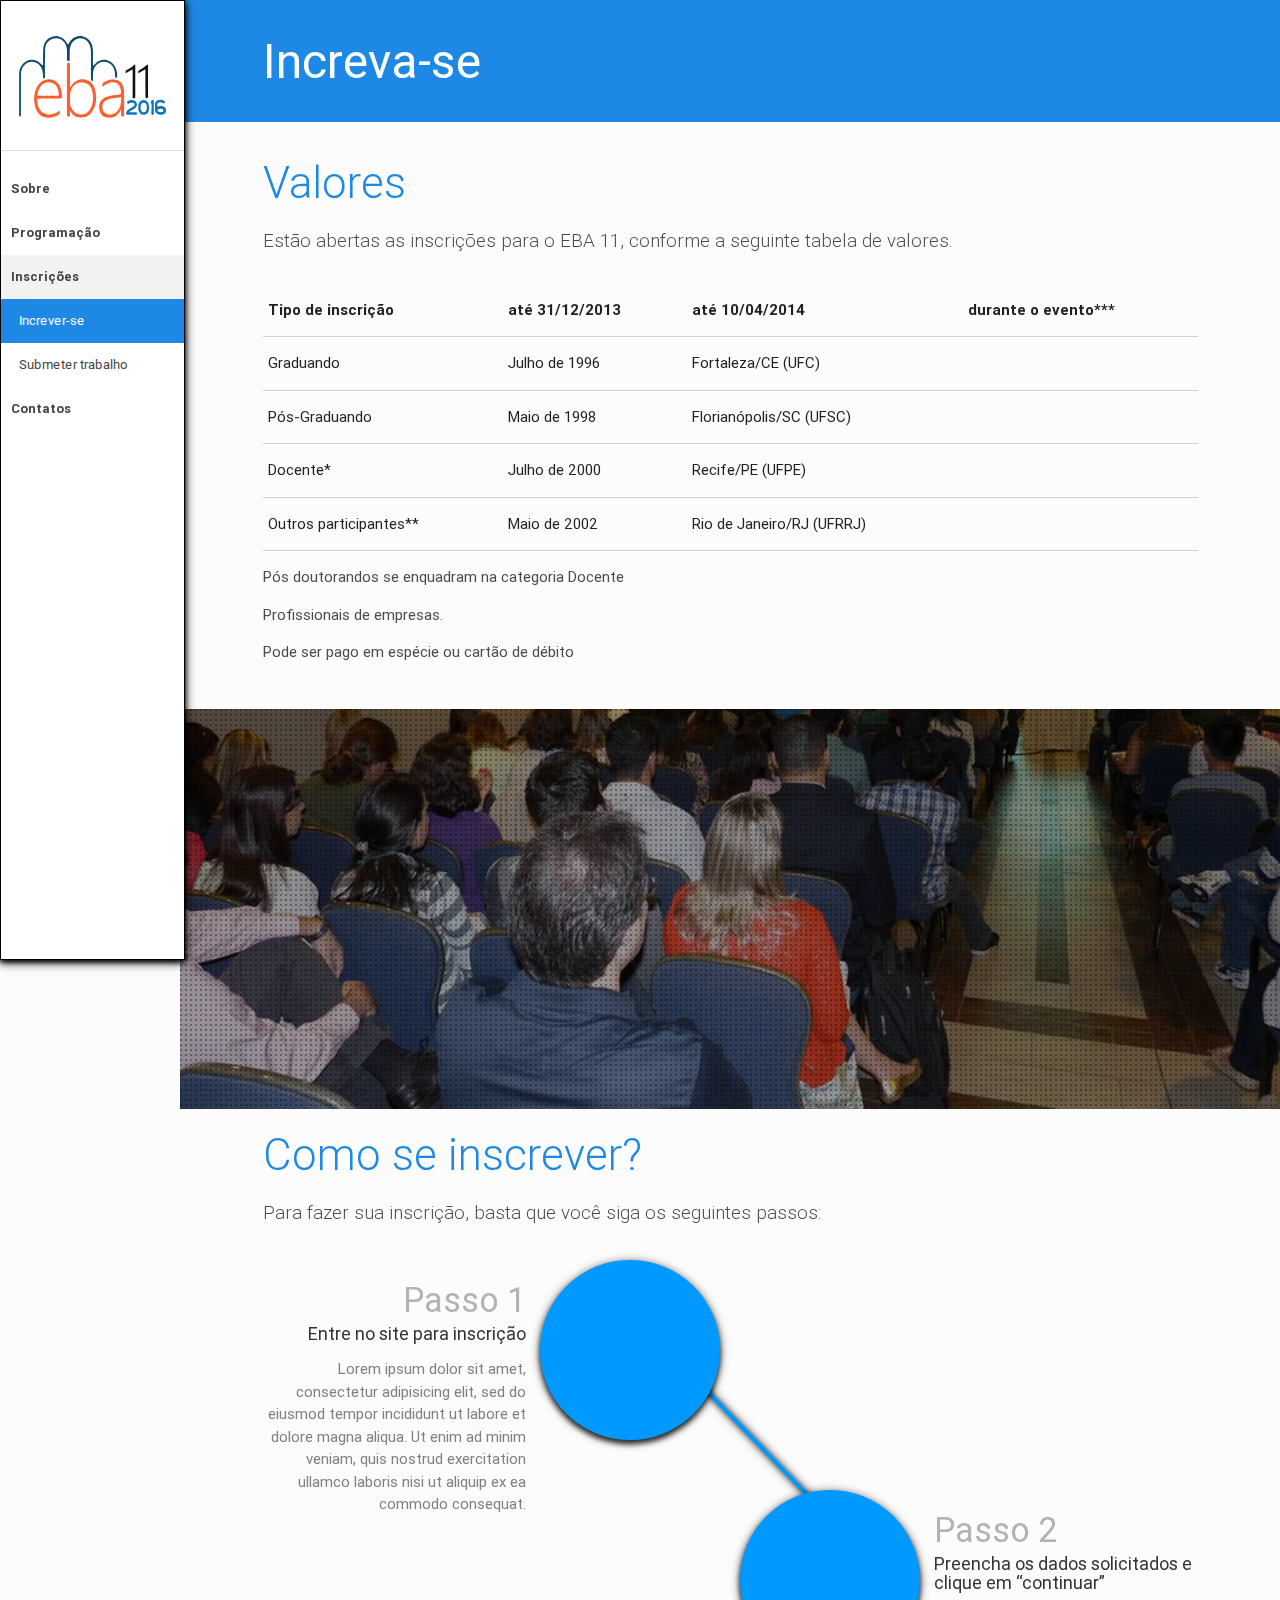
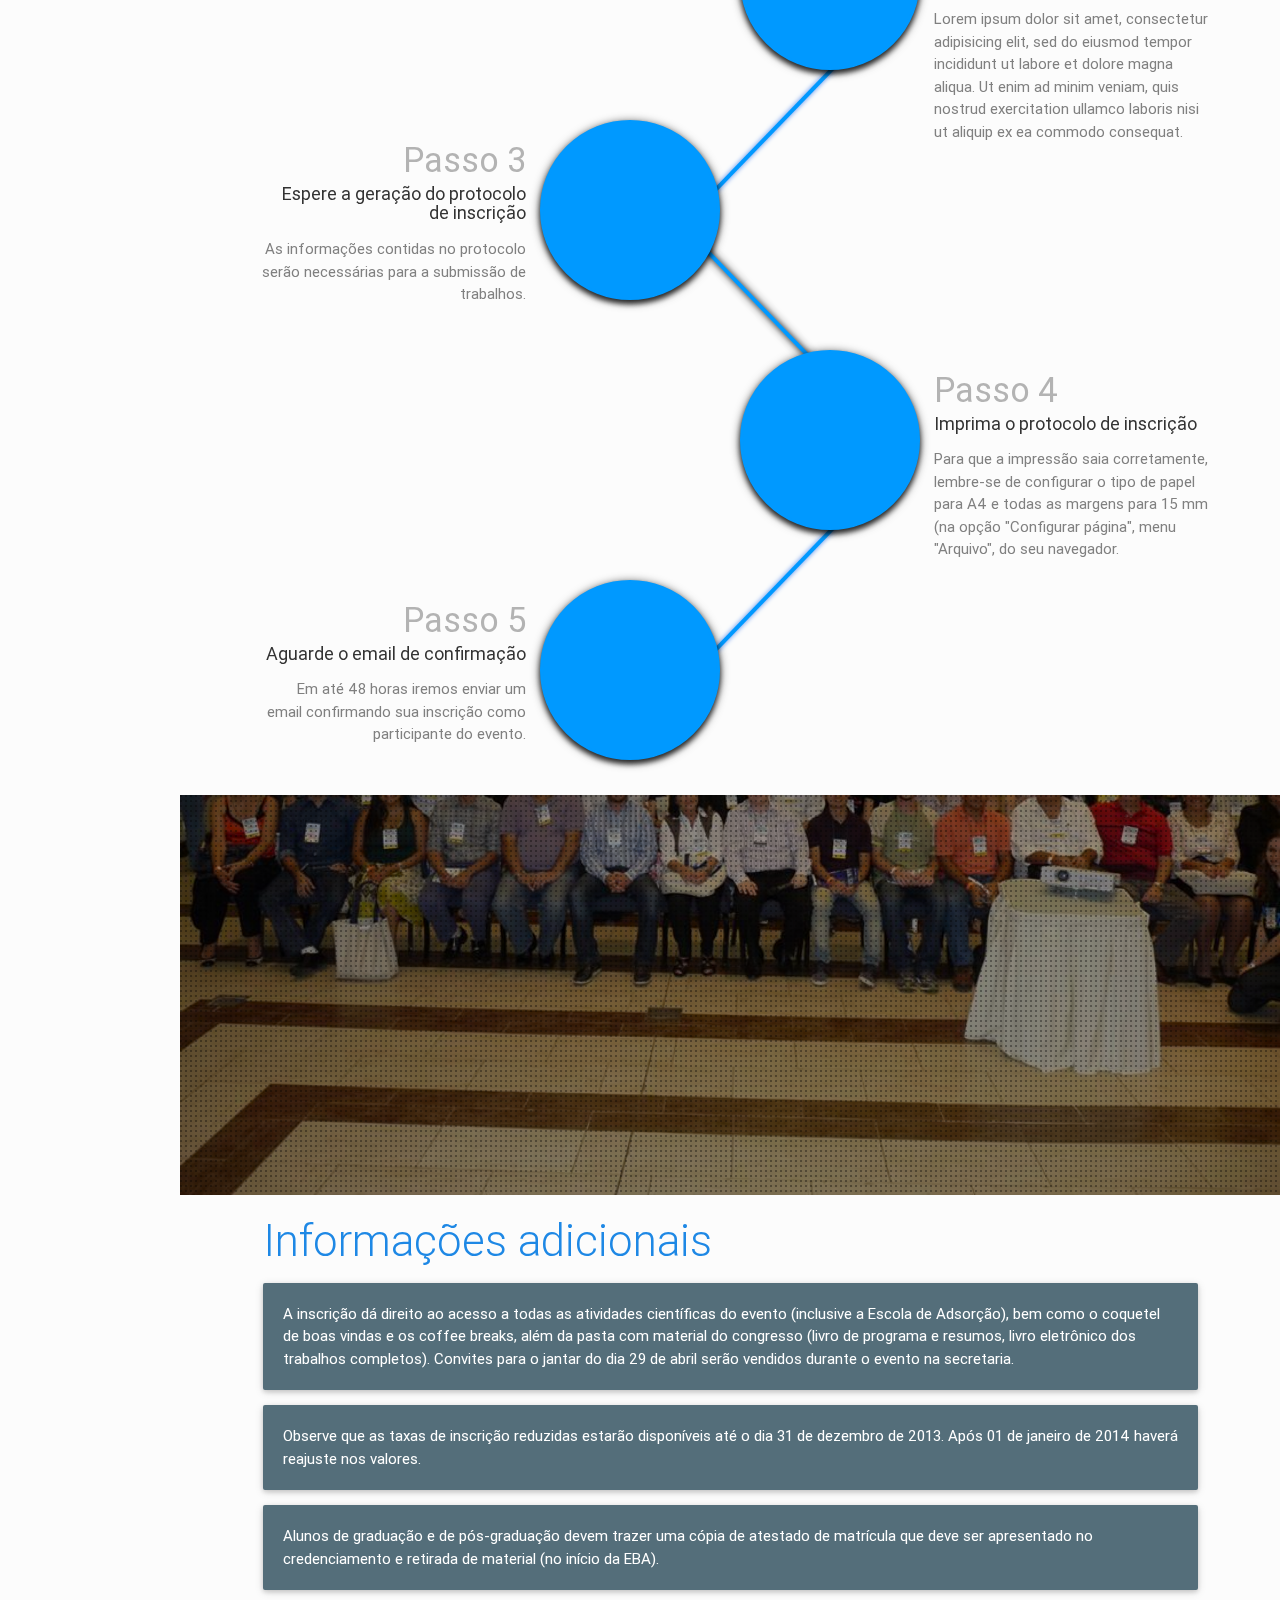
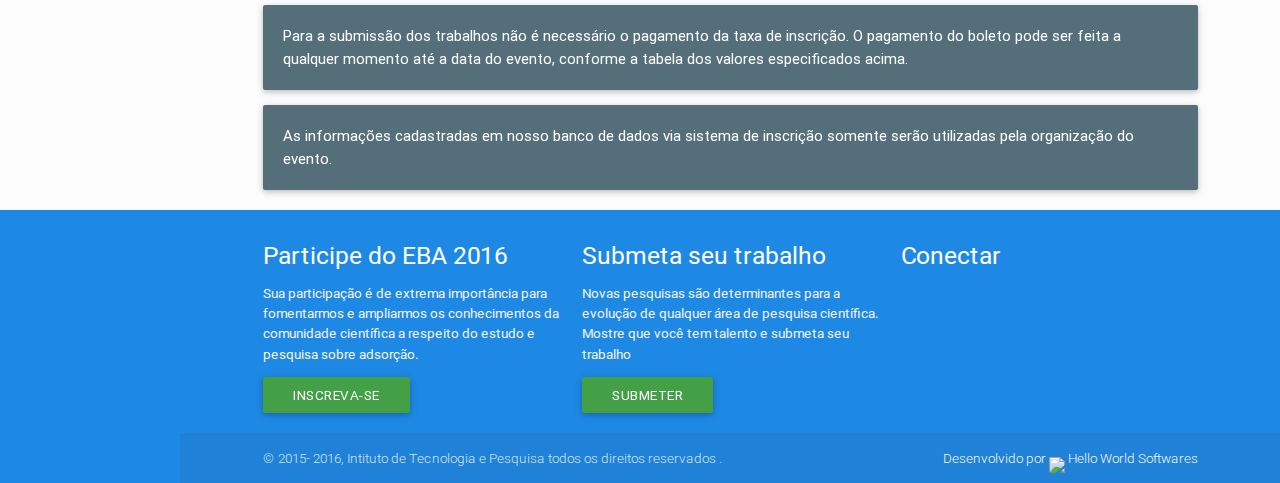
==== commit 1b9d32ab: "Layout" ====
--- a/add/inscrever.html
+++ b/add/inscrever.html
@@ -83,7 +83,7 @@
                         <ul class="collapsible collapsible-accordion">
 
                             <li class="bold">
-                                <a class="collapsible-header  waves-effect waves-blue">Inscrições</a>
+                                <a class="collapsible-header  waves-effect waves-blue active">Inscrições</a>
                                 <div class="collapsible-body" style="display: block;">
                                     <ul>
                                         <li class="active"><a href="../add/inscrever.html">Increver-se</a>
--- a/css/style.css
+++ b/css/style.css
@@ -308,3 +308,91 @@
 }
 /* FIM TIMELINE*/
 
+#horario-resumido td,
+#horario-resumido th {
+    padding: 2px;
+    border: 1px solid black;
+    text-align: center;
+}
+
+#horario-resumido {
+    margin: 0px 0px 20px 0px;
+}
+
+.horario-vazio {
+    background-color: #7f7f7f;
+}
+
+.horario-plenaria {
+    background-color: #1e88e5;
+    color: white;
+}
+
+.horario-especial {
+    background-color: #3aab49;
+    color: white;
+}
+
+.horario-almoco {
+    background-color: #cb8344;
+    color: white;
+}
+
+.horario-trabalhos {
+    background-color: #c9302c;
+    color: white;
+}
+
+.horario-sessao {
+    background-color: #c377e0;
+    color: white;
+}
+
+.horario-adsorcao {
+    background-color: #EF6C00;
+    color: white;
+}
+
+.horario-open {
+    background-color: #37474F;
+    color: white;
+}
+
+.horario-abertura {
+    background-color: #795548;
+    color: white;
+}
+
+.horario-coffee {
+    background-color: #EC407A;
+    color: white;
+}
+
+.horario-detalhado h4 {
+    padding: 5px;
+    margin: 0px;
+}
+
+.horario-detalhado ul {
+    margin: 0px;
+}
+
+.header-escola {
+    background-color: #1e88e5 !important;
+    color: white;
+}
+
+
+.card.area {
+    height: 200px;
+}
+
+.card.area .card-image {
+    height: 130px;
+}
+
+.card.area .card-content {
+    padding: 5px;
+    border-radius: 0 0 2px 2px;
+    text-align: center;
+}
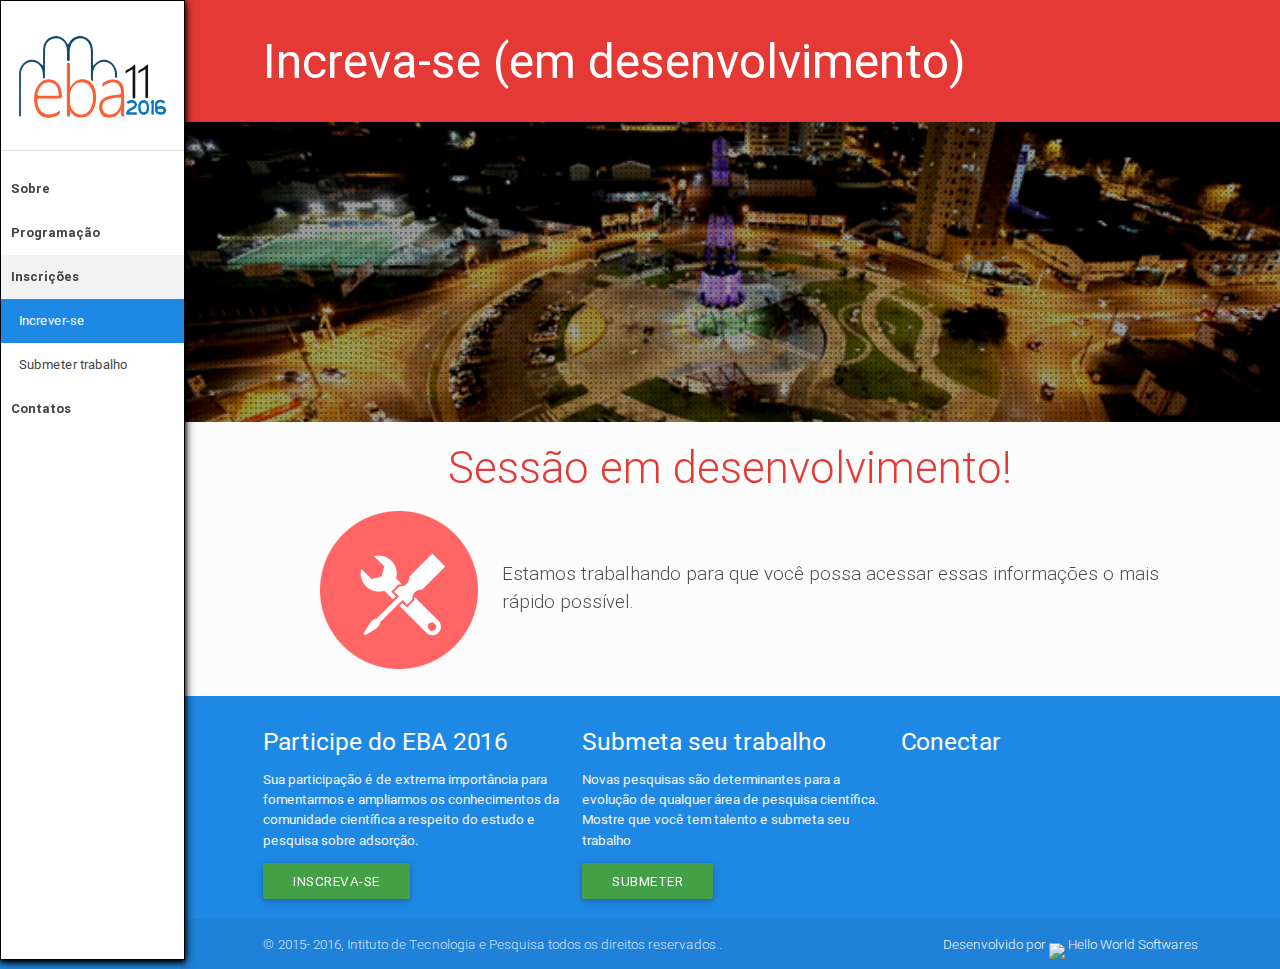
==== commit b0b52ca3: "Layout" ====
--- a/add/inscrever.html
+++ b/add/inscrever.html
@@ -18,9 +18,9 @@
 <body>
 
     <header>
-        <nav class="top-nav">
+        <nav class="top-nav" style="background-color:#E53935">
             <div class="container wow">
-                <div class="nav-wrapper wow zoomIn"><a class="page-title truncate">Increva-se</a>
+                <div class="nav-wrapper wow zoomIn"><a class="page-title truncate">Increva-se (em desenvolvimento)</a>
                 </div>
             </div>
         </nav>
@@ -128,6 +128,33 @@
     </header>
 
     <main>
+        
+         <div class="parallax-container hide-on-small-only" style="max-height:300px;">
+            <div class="parallax">
+                <img src="../img/eba20.jpg">
+                <div class="parallax-titulo" </div>
+                </div>
+            </div>
+        </div>
+
+        <div class="container">
+              <h3 class="header" style="color:#E53935;text-align:center">Sessão em desenvolvimento!</h3>
+            <div class="row valign-wrapper">
+              
+                <div class="col l3 right-align">
+                    <img src="../img/developer.png"  class="responsive-img ">
+                </div>
+
+                <div class="col l9 ">
+                    
+
+                    <p class="caption valign">Estamos trabalhando para que você possa acessar essas informações o mais rápido possível.</p>
+                </div>
+            </div>
+        </div>
+
+        
+        <!--
         <div class="container">
 
 
@@ -337,7 +364,11 @@
 
             </div>
 
+-->
+
     </main>
+
+
 
 
     <footer class="page-footer">
--- a/css/style.css
+++ b/css/style.css
@@ -48,7 +48,7 @@
 
 .timeline>li:nth-child(even) {
     position: relative;
-    margin-bottom: 50px;
+    margin-bottom: 100px;
     height: 180px;
     right: -100px;
 }
@@ -74,9 +74,11 @@
 .timeline > li .timeline-panel {
     position: relative;
     float: left;
-    width: 41%;
+    width: 42%;
     padding: 0 30px 20px 40px;
-    text-align: right;
+    text-align: justify;
+    line-height: 16px;
+    
 }
 
 .timeline>li .timeline-panel:before {
@@ -110,12 +112,15 @@
     margin-top: 12px;
     font-size: 10px;
     line-height: 14px;
+
 }
 
 .timeline>li.timeline-inverted>.timeline-panel {
     float: right;
-    padding: 0 30px 20px 30px;
-    text-align: left;
+ 
+        padding: 0 30px 20px 30px;
+    margin-top: -20px;
+    text-align: justify;
 }
 
 .timeline>li.timeline-inverted>.timeline-panel:before {
@@ -141,6 +146,7 @@
     margin-bottom: 4px;
     padding: 0;
     color: #b3b3b3;
+    font-size:1.58rem;
 }
 
 .timeline .timeline-heading h4.subheading {
@@ -198,6 +204,19 @@
 }
 /* Medium Devices, .visible-md-* */
 
+@media(min-width:1199px){
+    
+    .contaier-historico{
+        width: 96% !important;
+    }
+    
+    .text-muted{
+    font-size: 14px;
+        line-height: 15px;
+    }
+}
+
+
 @media (min-width: 992px) and (max-width: 1199px) {
     .timeline > li:nth-child(even) {
         margin-bottom: 0px;
@@ -396,3 +415,22 @@
     border-radius: 0 0 2px 2px;
     text-align: center;
 }
+
+
+.texto-palestrante{
+margin: 0px;
+}
+
+.btn-floating.btn-contato
+{
+    width: 125.5px;
+    height: 125.5px;
+}
+
+.btn-floating.btn-contato i {
+    line-height: 125.5px;
+}
+
+.btn-contato i {
+font-size: 3.6rem;
+}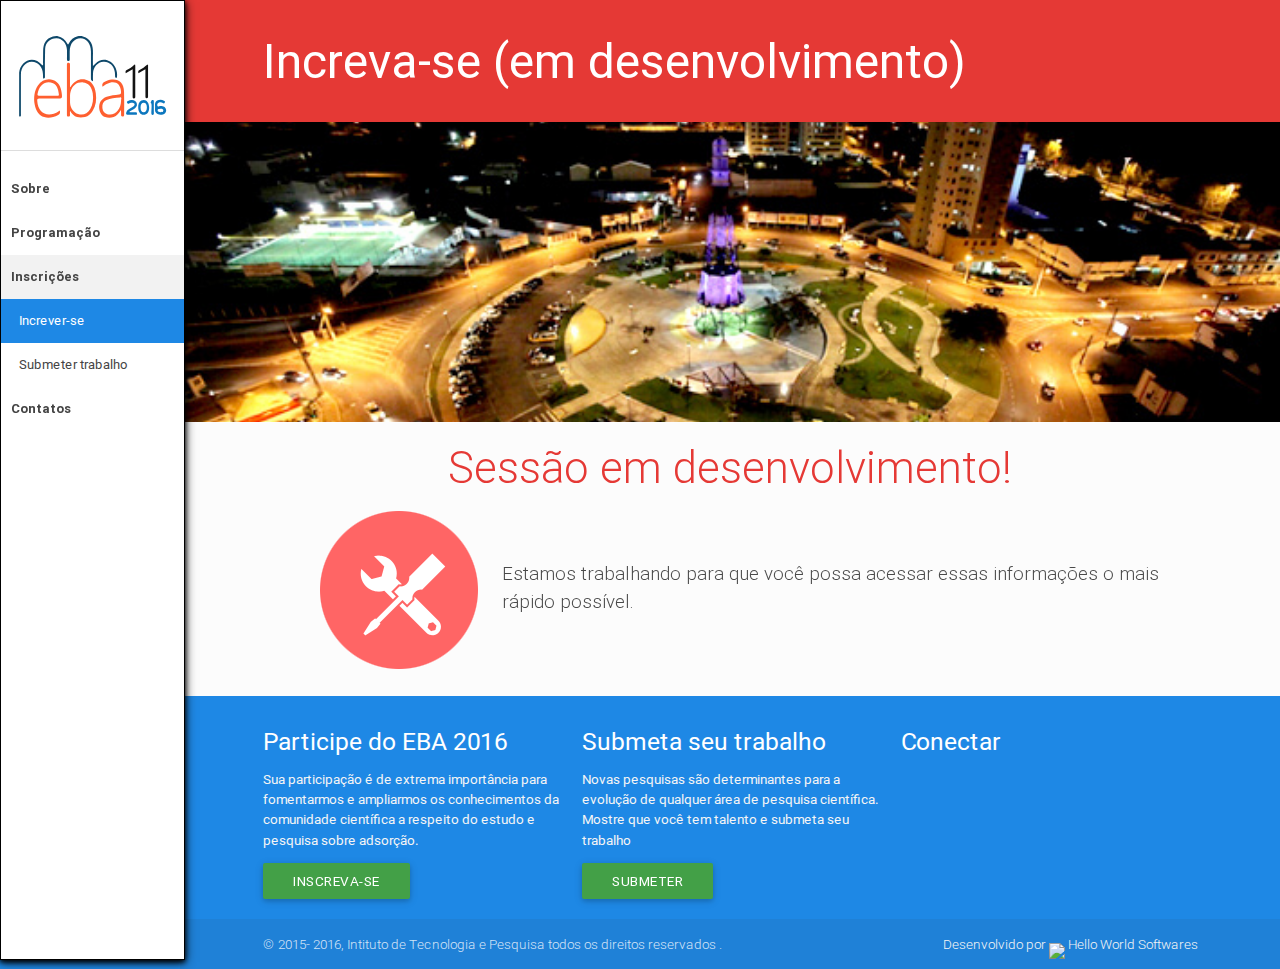
==== commit ee27f8cb: "Layout reformulado." ====
--- a/add/inscrever.html
+++ b/add/inscrever.html
@@ -67,7 +67,7 @@
                                     <ul>
                                         <li><a href="../programacao/palestras.html">Palestras e cursos</a>
                                         </li>
-                                        <li><a href="../programacao/conferencistas.html">Conferencistas</a>
+                                        <li><a href="../programacao/conferencistas.html">Trabalhos convidados</a>
                                         </li>
                                         <li><a href="../programacao/escola.html">Escola de adsorção</a>
                                         </li>
--- a/css/style.css
+++ b/css/style.css
@@ -78,7 +78,6 @@
     padding: 0 30px 20px 40px;
     text-align: justify;
     line-height: 16px;
-    
 }
 
 .timeline>li .timeline-panel:before {
@@ -112,13 +111,11 @@
     margin-top: 12px;
     font-size: 10px;
     line-height: 14px;
-
 }
 
 .timeline>li.timeline-inverted>.timeline-panel {
     float: right;
- 
-        padding: 0 30px 20px 30px;
+    padding: 0 30px 20px 30px;
     margin-top: -20px;
     text-align: justify;
 }
@@ -146,7 +143,7 @@
     margin-bottom: 4px;
     padding: 0;
     color: #b3b3b3;
-    font-size:1.58rem;
+    font-size: 1.58rem;
 }
 
 .timeline .timeline-heading h4.subheading {
@@ -204,18 +201,15 @@
 }
 /* Medium Devices, .visible-md-* */
 
-@media(min-width:1199px){
-    
-    .contaier-historico{
+@media(min-width:1199px) {
+    .contaier-historico {
         width: 96% !important;
     }
-    
-    .text-muted{
-    font-size: 14px;
+    .text-muted {
+        font-size: 14px;
         line-height: 15px;
     }
 }
-
 
 @media (min-width: 992px) and (max-width: 1199px) {
     .timeline > li:nth-child(even) {
@@ -329,7 +323,9 @@
 
 #horario-resumido td,
 #horario-resumido th {
-    padding: 2px;
+    padding: 7px 2px;
+  
+  
     border: 1px solid black;
     text-align: center;
 }
@@ -400,7 +396,6 @@
     background-color: #1e88e5 !important;
     color: white;
 }
-
 
 .card.area {
     height: 200px;
@@ -416,13 +411,11 @@
     text-align: center;
 }
 
-
-.texto-palestrante{
-margin: 0px;
-}
-
-.btn-floating.btn-contato
-{
+.texto-palestrante {
+    margin: 0px;
+}
+
+.btn-floating.btn-contato {
     width: 125.5px;
     height: 125.5px;
 }
@@ -432,5 +425,12 @@
 }
 
 .btn-contato i {
-font-size: 3.6rem;
+    font-size: 3.6rem;
+}
+
+
+
+a.hello:hover {
+
+    color: #dcdcdc !important;
 }